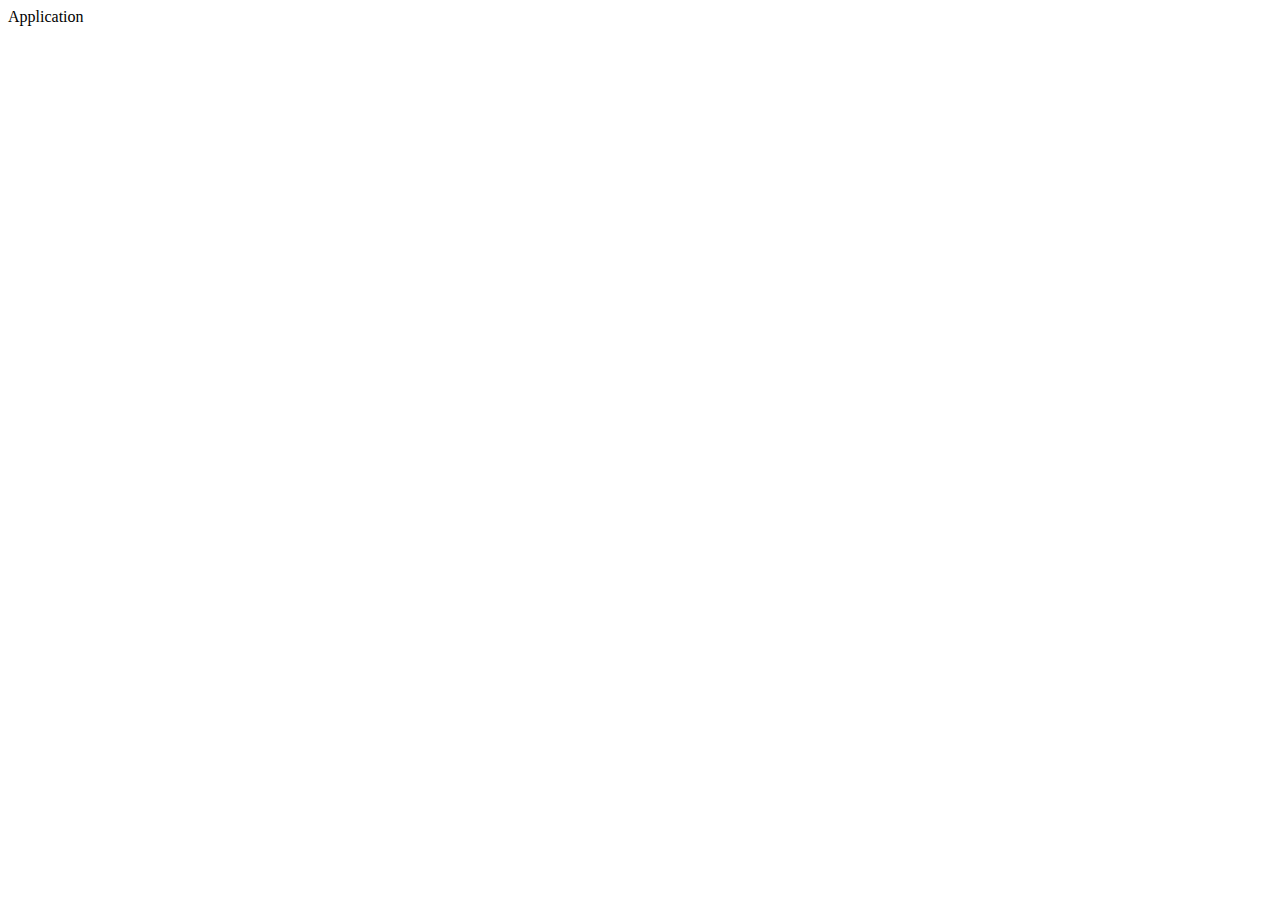
==== landingPage/index.html @ f27edce5 "update filename" ====
<!DOCTYPE html>
<html lang="en">
  <head>
    <meta charset="UTF-8" />
    <meta name="viewport" content="width=device-width, initial-scale=1.0" />
    <title>Document</title>
  </head>
  <body>
    Application
  </body>
</html>
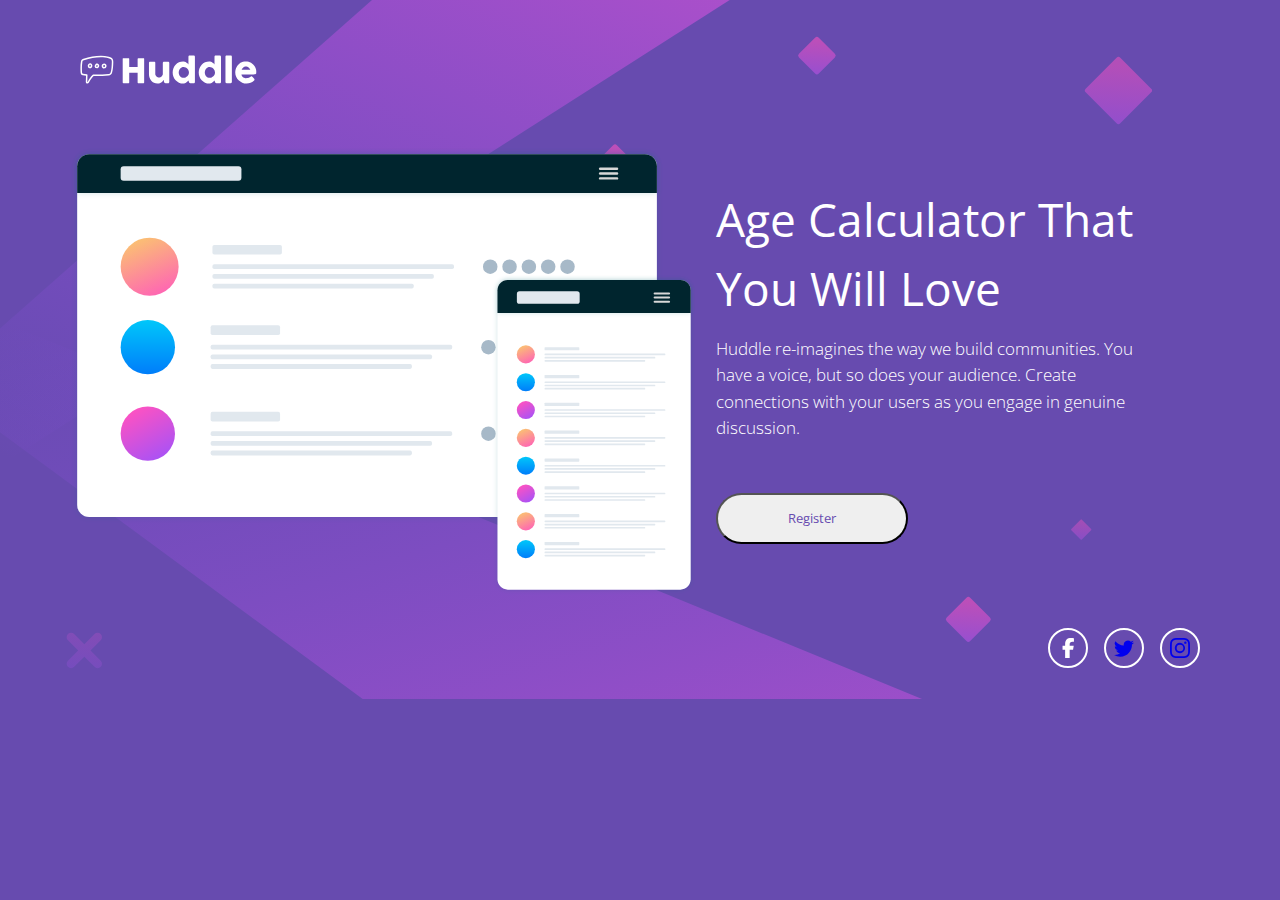
==== commit ad725160: "feature: Created the landing page's html and css" ====
--- a/landingPage/index.html
+++ b/landingPage/index.html
@@ -1,11 +1,71 @@
 <!DOCTYPE html>
 <html lang="en">
-  <head>
-    <meta charset="UTF-8" />
-    <meta name="viewport" content="width=device-width, initial-scale=1.0" />
-    <title>Document</title>
-  </head>
-  <body>
-    Application
-  </body>
-</html>
+
+<head>
+  <meta charset="UTF-8" />
+  <meta name="viewport" content="width=device-width, initial-scale=1.0" />
+  <link rel="icon" href="./assets/img/favicon-32x32.png">
+  <link rel="preconnect" href="https://fonts.googleapis.com">
+  <link rel="preconnect" href="https://fonts.gstatic.com" crossorigin>
+  <link
+    href="https://fonts.googleapis.com/css2?family=Gugi&family=Poppins:ital,wght@0,100;0,200;0,300;0,400;0,500;0,600;0,700;0,800;0,900;1,100;1,200;1,300;1,400;1,500;1,600;1,700;1,800;1,900&display=swap"
+    rel="stylesheet">
+  <link
+    href="https://fonts.googleapis.com/css2?family=Gugi&family=Open+Sans:ital,wght@0,300..800;1,300..800&family=Poppins:ital,wght@0,100;0,200;0,300;0,400;0,500;0,600;0,700;0,800;0,900;1,100;1,200;1,300;1,400;1,500;1,600;1,700;1,800;1,900&display=swap"
+    rel="stylesheet">
+  <link rel="stylesheet" href="./assets/css/style.css">
+  <title>Registration</title>
+</head>
+
+<body>
+  <header>
+    <img id="logo" src="./assets/img/logo.svg" alt="logo">
+  </header>
+  <main>
+    <section>
+      <div id="left">
+        <img id="mockup" src="./assets/img/illustration-mockups.svg" alt="mockups">
+      </div>
+      <div id="right">
+        <h1 id="title">Age Calculator That You Will Love</h1>
+        <article id="description">
+          Huddle re-imagines the way we build communities. You have a voice, but so does your audience. Create
+          connections with your users as you engage in genuine discussion.
+        </article>
+        <button id="register">
+          Register
+        </button>
+      </div>
+    </section>
+  </main>
+  <footer class="align-icon">
+    <div class="icon-circle">
+      <a href="https://www.facebook.com/" target="_blank">
+        <svg xmlns="http://www.w3.org/2000/svg" height="20" width="12.5" viewBox="0 0 320 512">
+          <path fill="#ffffff"
+            d="M80 299.3V512H196V299.3h86.5l18-97.8H196V166.9c0-51.7 20.3-71.5 72.7-71.5c16.3 0 29.4 .4 37 1.2V7.9C291.4 4 256.4 0 236.2 0C129.3 0 80 50.5 80 159.4v42.1H14v97.8H80z" />
+        </svg>
+      </a>
+    </div>
+    <div class="icon-circle">
+      <a href="https://x.com/" target="_blank">
+        <svg xmlns="http://www.w3.org/2000/svg" width="20" height="20" fill="currentColor" class="bi bi-twitter"
+          viewBox="0 0 16 16">
+          <path
+            d="M5.026 15c6.038 0 9.341-5.003 9.341-9.334q.002-.211-.006-.422A6.7 6.7 0 0 0 16 3.542a6.7 6.7 0 0 1-1.889.518 3.3 3.3 0 0 0 1.447-1.817 6.5 6.5 0 0 1-2.087.793A3.286 3.286 0 0 0 7.875 6.03a9.32 9.32 0 0 1-6.767-3.429 3.29 3.29 0 0 0 1.018 4.382A3.3 3.3 0 0 1 .64 6.575v.045a3.29 3.29 0 0 0 2.632 3.218 3.2 3.2 0 0 1-.865.115 3 3 0 0 1-.614-.057 3.28 3.28 0 0 0 3.067 2.277A6.6 6.6 0 0 1 .78 13.58a6 6 0 0 1-.78-.045A9.34 9.34 0 0 0 5.026 15" />
+        </svg>
+      </a>
+    </div>
+    <div class="icon-circle">
+      <a href="https://www.instagram.com/" target="_blank">
+        <svg xmlns="http://www.w3.org/2000/svg" width="20" height="20" fill="currentColor" class="bi bi-instagram"
+          viewBox="0 0 16 16">
+          <path
+            d="M8 0C5.829 0 5.556.01 4.703.048 3.85.088 3.269.222 2.76.42a3.9 3.9 0 0 0-1.417.923A3.9 3.9 0 0 0 .42 2.76C.222 3.268.087 3.85.048 4.7.01 5.555 0 5.827 0 8.001c0 2.172.01 2.444.048 3.297.04.852.174 1.433.372 1.942.205.526.478.972.923 1.417.444.445.89.719 1.416.923.51.198 1.09.333 1.942.372C5.555 15.99 5.827 16 8 16s2.444-.01 3.298-.048c.851-.04 1.434-.174 1.943-.372a3.9 3.9 0 0 0 1.416-.923c.445-.445.718-.891.923-1.417.197-.509.332-1.09.372-1.942C15.99 10.445 16 10.173 16 8s-.01-2.445-.048-3.299c-.04-.851-.175-1.433-.372-1.941a3.9 3.9 0 0 0-.923-1.417A3.9 3.9 0 0 0 13.24.42c-.51-.198-1.092-.333-1.943-.372C10.443.01 10.172 0 7.998 0zm-.717 1.442h.718c2.136 0 2.389.007 3.232.046.78.035 1.204.166 1.486.275.373.145.64.319.92.599s.453.546.598.92c.11.281.24.705.275 1.485.039.843.047 1.096.047 3.231s-.008 2.389-.047 3.232c-.035.78-.166 1.203-.275 1.485a2.5 2.5 0 0 1-.599.919c-.28.28-.546.453-.92.598-.28.11-.704.24-1.485.276-.843.038-1.096.047-3.232.047s-2.39-.009-3.233-.047c-.78-.036-1.203-.166-1.485-.276a2.5 2.5 0 0 1-.92-.598 2.5 2.5 0 0 1-.6-.92c-.109-.281-.24-.705-.275-1.485-.038-.843-.046-1.096-.046-3.233s.008-2.388.046-3.231c.036-.78.166-1.204.276-1.486.145-.373.319-.64.599-.92s.546-.453.92-.598c.282-.11.705-.24 1.485-.276.738-.034 1.024-.044 2.515-.045zm4.988 1.328a.96.96 0 1 0 0 1.92.96.96 0 0 0 0-1.92m-4.27 1.122a4.109 4.109 0 1 0 0 8.217 4.109 4.109 0 0 0 0-8.217m0 1.441a2.667 2.667 0 1 1 0 5.334 2.667 2.667 0 0 1 0-5.334" />
+        </svg>
+      </a>
+    </div>
+  </footer>
+</body>
+
+</html>--- a/landingPage/assets/css/style.css
+++ b/landingPage/assets/css/style.css
@@ -0,0 +1,202 @@
+:root {
+    --violet: hsl(257, 40%, 49%);
+    --soft-magenta: hsl(300, 69%, 71%);
+}
+
+@media (min-width: 320px) and (max-width: 600px) {
+    body {
+        background-image: url(../img/bg-mobile.svg);
+        background-size: 100%;
+    }
+
+    #logo {
+        width: 35%;
+        margin: 5% 10% 5% 10%;
+    }
+
+    #mockup {
+        width: 80%;
+        margin: 15% 10% 5% 10%;
+    }
+
+    #right {
+        justify-items: center;
+    }
+
+    #title {
+        margin-top: 5%;
+        width: 240px;
+        text-align: center;
+        font-size: 26px;
+        margin-bottom: 15px;
+    }
+
+    #description {
+        width: 80%;
+        text-align: center;
+        font-size: 18px;
+    }
+
+    #register {
+        width: 220px;
+        height: 48px;
+        border-radius: 24px;
+        font-size: 14px;
+    }
+
+    .align-icon {
+        justify-content: center;
+    }
+
+    .icon-circle {
+        margin: 64px 8px 1% 8px;
+    }
+}
+
+@media (min-width: 961px) {
+    body {
+        background-color: var(--violet);
+        background-image: url(../img/bg-desktop.svg);
+        background-size: 90%;
+        background-repeat: no-repeat;
+        background-position: top left;
+    }
+
+    #logo {
+        width: 15%;
+        margin: 3% 5% 2.5% 5%;
+    }
+
+    #left {
+        width: 55%;
+    }
+
+    #mockup {
+        width: 90%;
+        margin: 20px 1% 2.5% 9%;
+    }
+
+    #right {
+        width: 40%;
+        margin: 2% 4% 2.5% 1%;
+        justify-items: flex-start;
+
+    }
+
+    #title {
+        width: 90%;
+        align-items: left;
+        font-size: 3.6vw;
+        margin-bottom: 1vw;
+    }
+
+    #description {
+        width: 90%;
+        text-align: left;
+        font-size: 1.3vw;
+    }
+
+    #register {
+        width: 15vw;
+        height: 4vw;
+        border-radius: 2vw;
+        font-size: 1vw;
+    }
+
+    .align-icon {
+        justify-content: right;
+        margin-right: 5vw;
+    }
+
+    .icon-circle {
+        margin: 1% 8px 1% 8px;
+    }
+}
+
+body {
+    background-color: var(--violet);
+    background-repeat: no-repeat;
+    background-position: top left;
+}
+
+section {
+    display: flex;
+    flex-direction: row;
+    flex-wrap: wrap;
+    justify-content: center;
+}
+
+#right {
+    display: block;
+    flex-direction: column;
+}
+
+#title {
+    color: white;
+    font-family: "Open Sans", sans-serif;
+    font-optical-sizing: auto;
+    font-weight: 400;
+    font-style: normal;
+    font-variation-settings: "wdth" 100;
+    line-height: 1.5;
+}
+
+#description {
+    color: white;
+    font-family: "Open Sans", sans-serif;
+    font-optical-sizing: auto;
+    font-weight: 200;
+    font-style: normal;
+    font-variation-settings: "wdth" 100;
+    line-height: 1.6;
+}
+
+#register {
+    margin-top: 10%;
+    text-align: center;
+    color: var(--violet);
+    font-family: "Open Sans", sans-serif;
+    font-optical-sizing: auto;
+    font-weight: 400;
+    font-style: normal;
+    font-variation-settings: "wdth" 100;
+}
+
+#register:hover {
+    background-color: var(--soft-magenta);
+    color: white;
+    box-shadow: 0px 4px 8px rbga(0, 0, 0, 0.2);
+}
+
+.align-icon {
+    display: flex;
+    flex-direction: row;
+}
+
+.icon-circle {
+    width: 36px;
+    height: 36px;
+    border: 2px solid white;
+    border-radius: 50%;
+    display: flex;
+    justify-content: center;
+    align-items: center;
+    background-color: transparent;
+    line-height: 0;
+}
+
+.icon-circle :visited {
+    color: white;
+}
+
+.icon-circle:hover {
+    border: 2px solid var(--soft-magenta);
+}
+
+.icon-circle:hover svg {
+    fill: var(--soft-magenta);
+}
+
+.icon-circle:hover path {
+    fill: var(--soft-magenta);
+}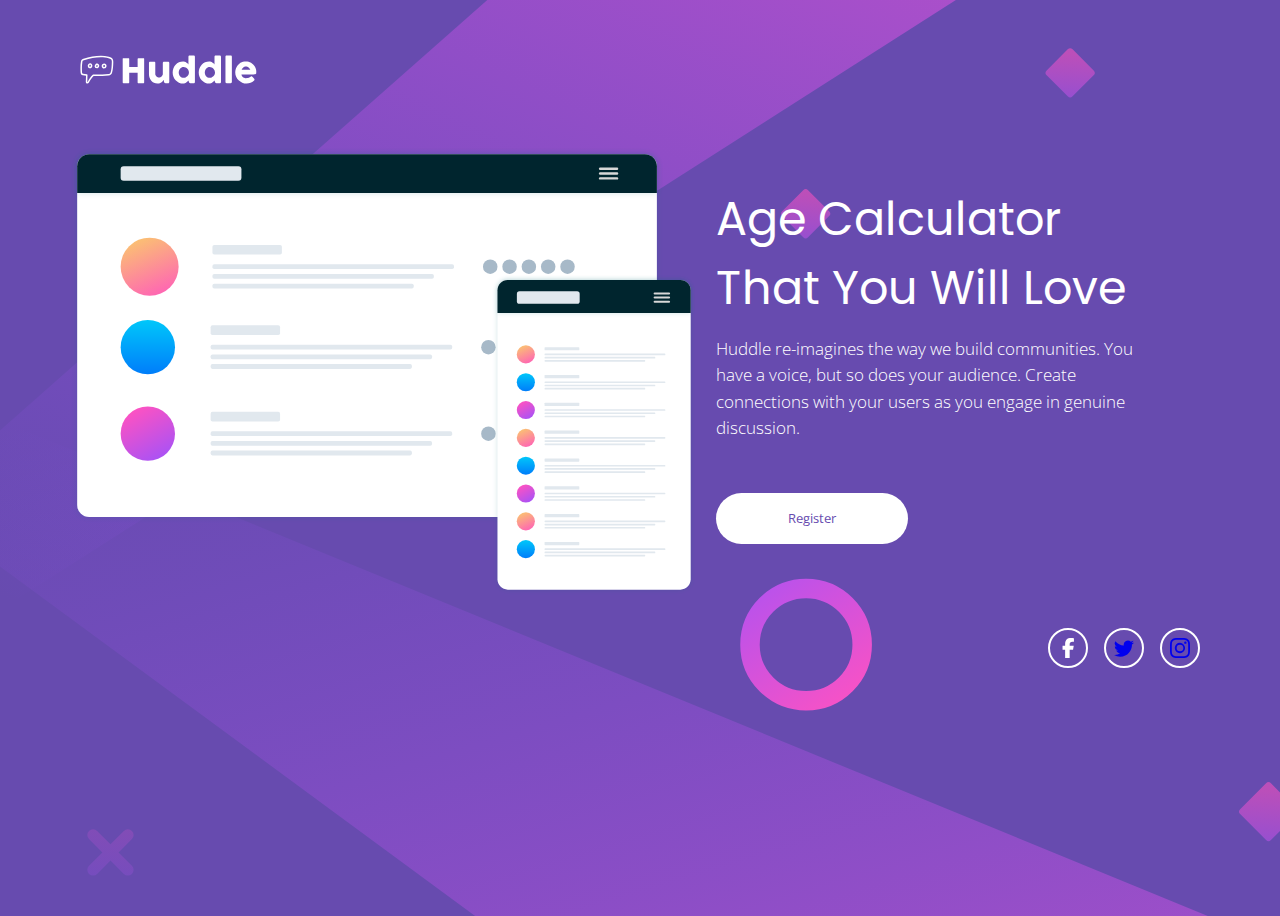
==== commit 727c779b: "fix: Fixed what Toru pointed out in the review." ====
--- a/landingPage/index.html
+++ b/landingPage/index.html
@@ -19,22 +19,20 @@
 
 <body>
   <header>
-    <img id="logo" src="./assets/img/logo.svg" alt="logo">
+    <img class="logo" src="./assets/img/logo.svg" alt="logo">
   </header>
   <main>
     <section>
-      <div id="left">
-        <img id="mockup" src="./assets/img/illustration-mockups.svg" alt="mockups">
+      <div class="left">
+        <img class="mockup" src="./assets/img/illustration-mockups.svg" alt="mockups">
       </div>
-      <div id="right">
-        <h1 id="title">Age Calculator That You Will Love</h1>
-        <article id="description">
+      <div class="right">
+        <h1 class="title">Age Calculator That You Will Love</h1>
+        <article class="description">
           Huddle re-imagines the way we build communities. You have a voice, but so does your audience. Create
           connections with your users as you engage in genuine discussion.
         </article>
-        <button id="register">
-          Register
-        </button>
+        <a href="../index.html" class="button">Register</a>
       </div>
     </section>
   </main>
--- a/landingPage/assets/css/style.css
+++ b/landingPage/assets/css/style.css
@@ -3,27 +3,27 @@
     --soft-magenta: hsl(300, 69%, 71%);
 }
 
-@media (min-width: 320px) and (max-width: 600px) {
+@media (max-width: 768px) {
     body {
         background-image: url(../img/bg-mobile.svg);
         background-size: 100%;
     }
 
-    #logo {
+    .logo {
         width: 35%;
         margin: 5% 10% 5% 10%;
     }
 
-    #mockup {
+    .mockup {
         width: 80%;
         margin: 15% 10% 5% 10%;
     }
 
-    #right {
+    .right {
         justify-items: center;
     }
 
-    #title {
+    .title {
         margin-top: 5%;
         width: 240px;
         text-align: center;
@@ -31,13 +31,13 @@
         margin-bottom: 15px;
     }
 
-    #description {
+    .description {
         width: 80%;
         text-align: center;
         font-size: 18px;
     }
 
-    #register {
+    .button {
         width: 220px;
         height: 48px;
         border-radius: 24px;
@@ -53,50 +53,51 @@
     }
 }
 
-@media (min-width: 961px) {
+@media (min-width: 768px) {
     body {
         background-color: var(--violet);
         background-image: url(../img/bg-desktop.svg);
-        background-size: 90%;
+        background-size: cover;
         background-repeat: no-repeat;
-        background-position: top left;
-    }
-
-    #logo {
+        background-position: center;
+        min-height: 100vh
+    }
+
+    .logo {
         width: 15%;
         margin: 3% 5% 2.5% 5%;
     }
 
-    #left {
+    .left {
         width: 55%;
     }
 
-    #mockup {
+    .mockup {
         width: 90%;
         margin: 20px 1% 2.5% 9%;
     }
 
-    #right {
+    .right {
         width: 40%;
         margin: 2% 4% 2.5% 1%;
         justify-items: flex-start;
 
     }
 
-    #title {
+    .title {
         width: 90%;
         align-items: left;
         font-size: 3.6vw;
         margin-bottom: 1vw;
     }
 
-    #description {
+    .description {
         width: 90%;
         text-align: left;
         font-size: 1.3vw;
     }
 
-    #register {
+    .button {
         width: 15vw;
         height: 4vw;
         border-radius: 2vw;
@@ -126,22 +127,20 @@
     justify-content: center;
 }
 
-#right {
+.right {
     display: block;
     flex-direction: column;
 }
 
-#title {
-    color: white;
-    font-family: "Open Sans", sans-serif;
-    font-optical-sizing: auto;
+.title {
+    color: white;
+    font-family: "Poppins", sans-serif;
     font-weight: 400;
     font-style: normal;
-    font-variation-settings: "wdth" 100;
     line-height: 1.5;
 }
 
-#description {
+.description {
     color: white;
     font-family: "Open Sans", sans-serif;
     font-optical-sizing: auto;
@@ -151,18 +150,25 @@
     line-height: 1.6;
 }
 
-#register {
+.button {
+    display: flex;
+    justify-content: center;
+    align-items: center;
+    border: 2px;
     margin-top: 10%;
     text-align: center;
-    color: var(--violet);
     font-family: "Open Sans", sans-serif;
     font-optical-sizing: auto;
     font-weight: 400;
     font-style: normal;
     font-variation-settings: "wdth" 100;
-}
-
-#register:hover {
+    cursor: pointer;
+    text-decoration: none;
+    background-color: white;
+    color: var(--violet);
+}
+
+.button:hover {
     background-color: var(--soft-magenta);
     color: white;
     box-shadow: 0px 4px 8px rbga(0, 0, 0, 0.2);
@@ -185,7 +191,7 @@
     line-height: 0;
 }
 
-.icon-circle :visited {
+.icon-circle a:visited {
     color: white;
 }
 
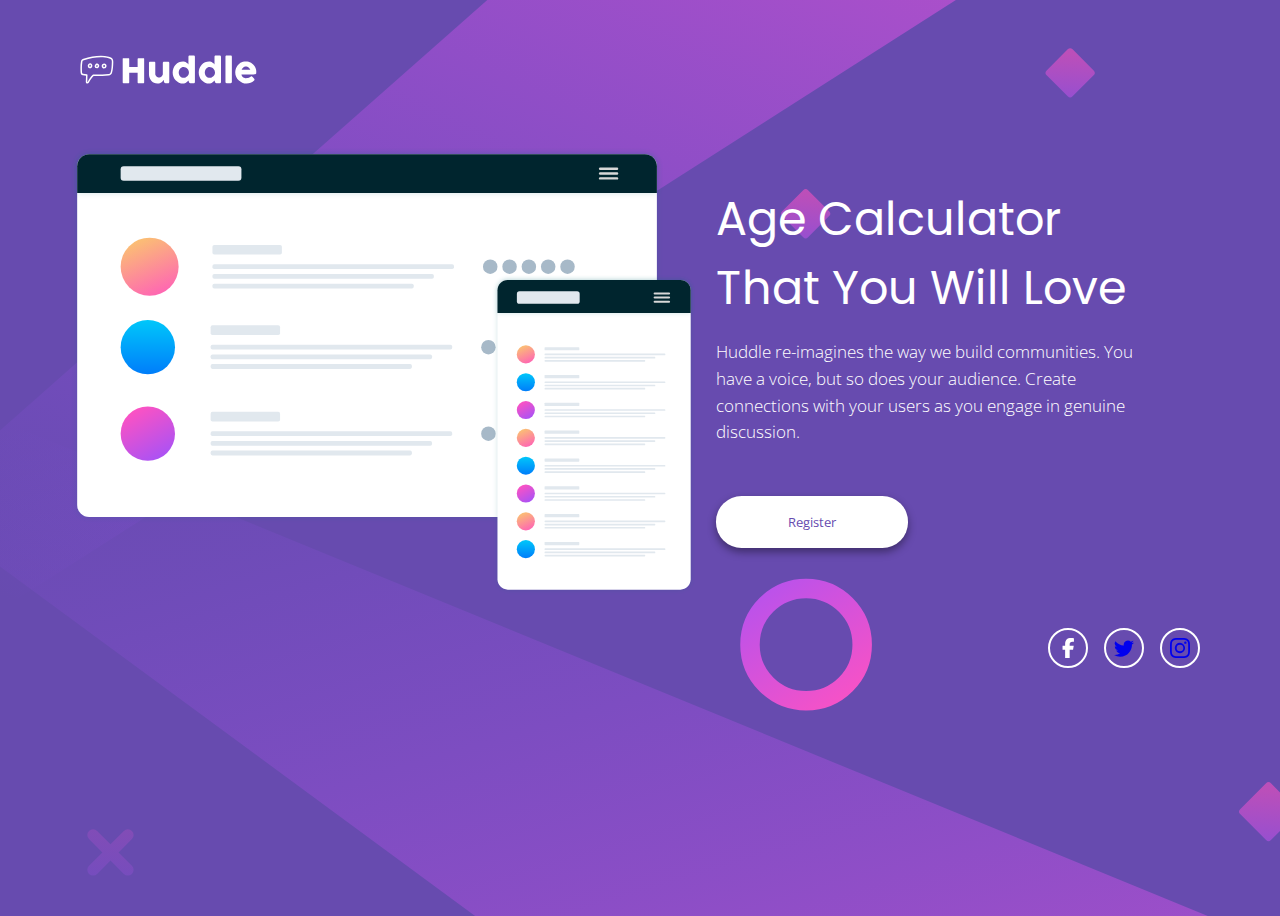
==== commit 8726ec78: "fix: add a shadow for the register button and change to 'p' tag from 'article' tag." ====
--- a/landingPage/index.html
+++ b/landingPage/index.html
@@ -28,10 +28,10 @@
       </div>
       <div class="right">
         <h1 class="title">Age Calculator That You Will Love</h1>
-        <article class="description">
+        <p class="description">
           Huddle re-imagines the way we build communities. You have a voice, but so does your audience. Create
           connections with your users as you engage in genuine discussion.
-        </article>
+        </p>
         <a href="../index.html" class="button">Register</a>
       </div>
     </section>
--- a/landingPage/assets/css/style.css
+++ b/landingPage/assets/css/style.css
@@ -166,12 +166,12 @@
     text-decoration: none;
     background-color: white;
     color: var(--violet);
+    box-shadow: 0px 4px 8px rgba(0, 0, 0, 0.4);
 }
 
 .button:hover {
     background-color: var(--soft-magenta);
     color: white;
-    box-shadow: 0px 4px 8px rbga(0, 0, 0, 0.2);
 }
 
 .align-icon {
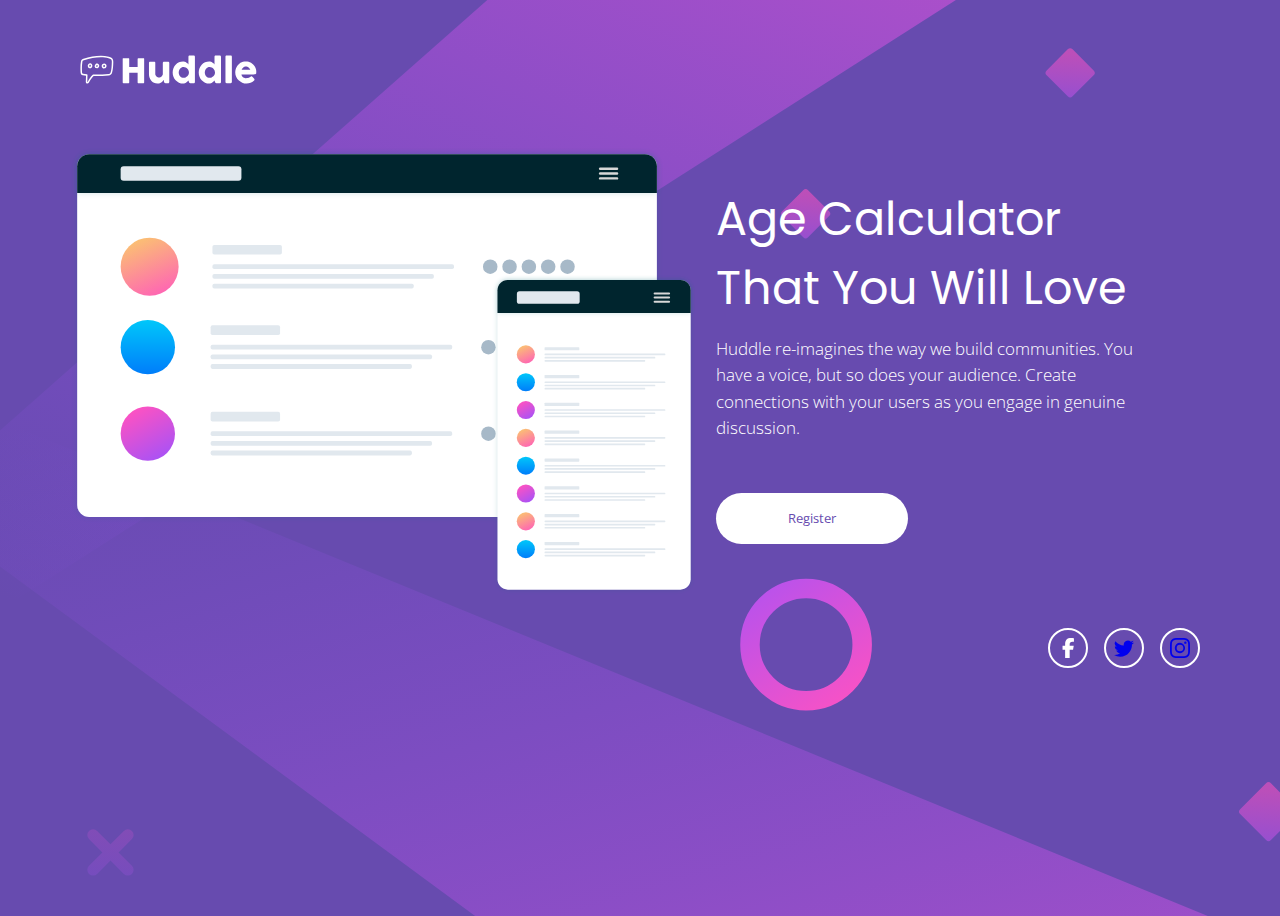
==== commit 024cc73e: "made changes to match design" ====
--- a/landingPage/index.html
+++ b/landingPage/index.html
@@ -28,10 +28,10 @@
       </div>
       <div class="right">
         <h1 class="title">Age Calculator That You Will Love</h1>
-        <p class="description">
+        <article class="description">
           Huddle re-imagines the way we build communities. You have a voice, but so does your audience. Create
           connections with your users as you engage in genuine discussion.
-        </p>
+        </article>
         <a href="../index.html" class="button">Register</a>
       </div>
     </section>
--- a/landingPage/assets/css/style.css
+++ b/landingPage/assets/css/style.css
@@ -166,12 +166,12 @@
     text-decoration: none;
     background-color: white;
     color: var(--violet);
-    box-shadow: 0px 4px 8px rgba(0, 0, 0, 0.4);
 }
 
 .button:hover {
     background-color: var(--soft-magenta);
     color: white;
+    box-shadow: 0px 4px 8px rbga(0, 0, 0, 0.2);
 }
 
 .align-icon {
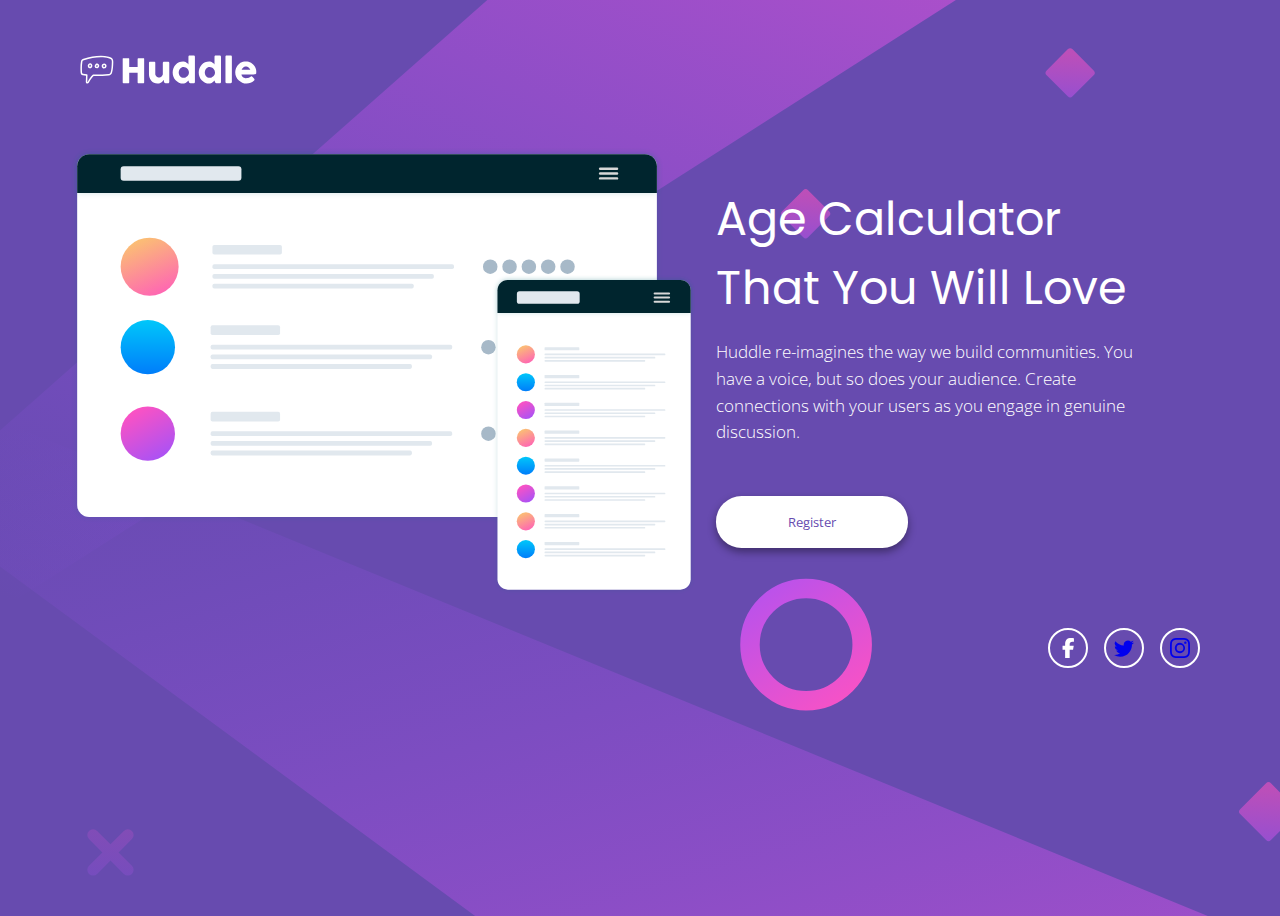
==== commit 63a6e621: "Merge pull request #5 from CETY-IST-03/feature/landingPage" ====
--- a/landingPage/index.html
+++ b/landingPage/index.html
@@ -28,10 +28,10 @@
       </div>
       <div class="right">
         <h1 class="title">Age Calculator That You Will Love</h1>
-        <article class="description">
+        <p class="description">
           Huddle re-imagines the way we build communities. You have a voice, but so does your audience. Create
           connections with your users as you engage in genuine discussion.
-        </article>
+        </p>
         <a href="../index.html" class="button">Register</a>
       </div>
     </section>
--- a/landingPage/assets/css/style.css
+++ b/landingPage/assets/css/style.css
@@ -166,12 +166,12 @@
     text-decoration: none;
     background-color: white;
     color: var(--violet);
+    box-shadow: 0px 4px 8px rgba(0, 0, 0, 0.4);
 }
 
 .button:hover {
     background-color: var(--soft-magenta);
     color: white;
-    box-shadow: 0px 4px 8px rbga(0, 0, 0, 0.2);
 }
 
 .align-icon {
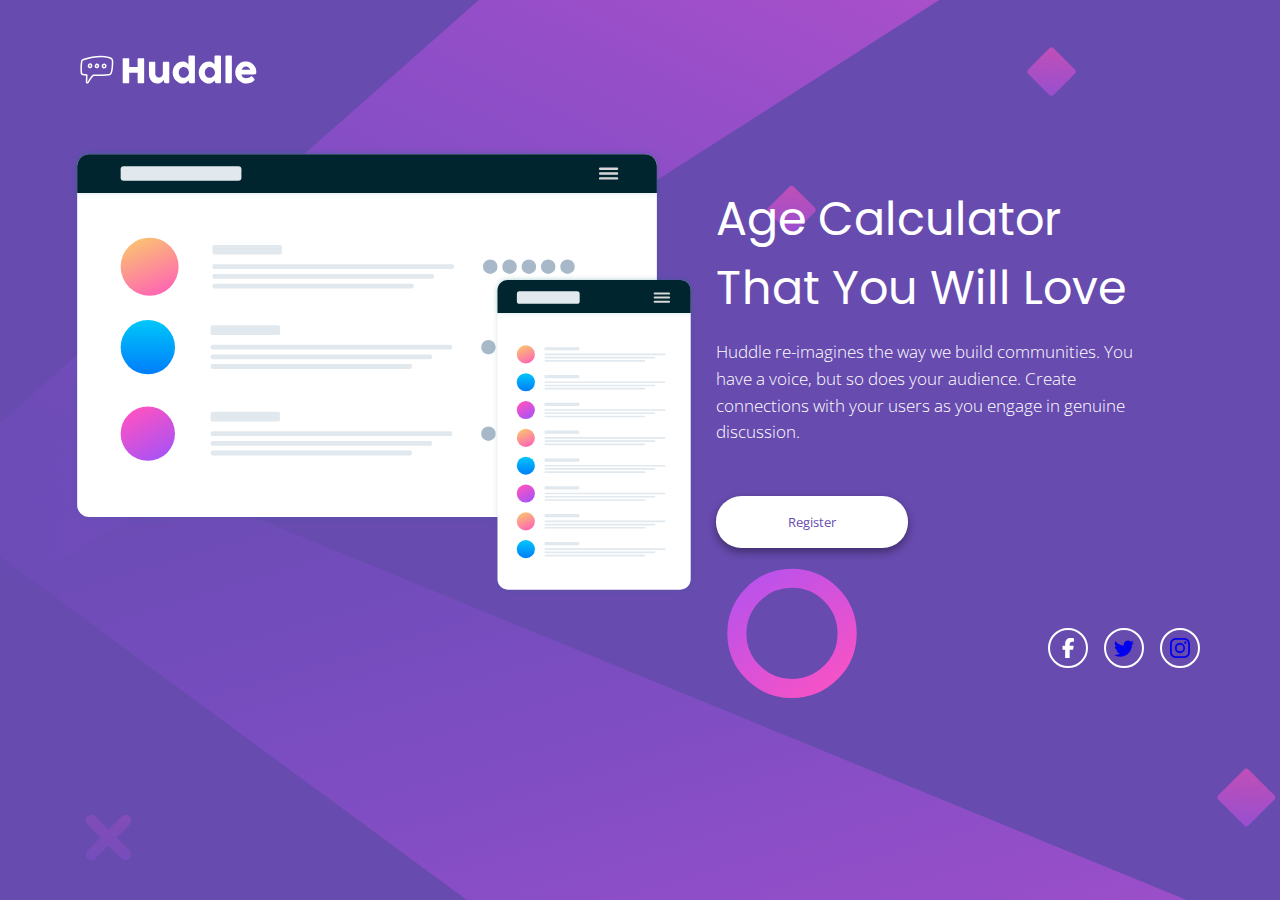
==== commit 5ee4a001: "fix: define minimum width and move min-height from body to html." ====
--- a/landingPage/index.html
+++ b/landingPage/index.html
@@ -1,5 +1,5 @@
 <!DOCTYPE html>
-<html lang="en">
+<html lang="en" class="style">
 
 <head>
   <meta charset="UTF-8" />
@@ -17,12 +17,12 @@
   <title>Registration</title>
 </head>
 
-<body>
+<body class="base">
   <header>
     <img class="logo" src="./assets/img/logo.svg" alt="logo">
   </header>
   <main>
-    <section>
+    <section class="content">
       <div class="left">
         <img class="mockup" src="./assets/img/illustration-mockups.svg" alt="mockups">
       </div>
--- a/landingPage/assets/css/style.css
+++ b/landingPage/assets/css/style.css
@@ -4,7 +4,7 @@
 }
 
 @media (max-width: 768px) {
-    body {
+    .base {
         background-image: url(../img/bg-mobile.svg);
         background-size: 100%;
     }
@@ -54,13 +54,12 @@
 }
 
 @media (min-width: 768px) {
-    body {
+    .base {
         background-color: var(--violet);
         background-image: url(../img/bg-desktop.svg);
         background-size: cover;
         background-repeat: no-repeat;
         background-position: center;
-        min-height: 100vh
     }
 
     .logo {
@@ -114,13 +113,18 @@
     }
 }
 
-body {
+.style {
+    min-height: 100vh;
+    min-width: 320px;
+}
+
+.base {
     background-color: var(--violet);
     background-repeat: no-repeat;
     background-position: top left;
 }
 
-section {
+.content {
     display: flex;
     flex-direction: row;
     flex-wrap: wrap;
